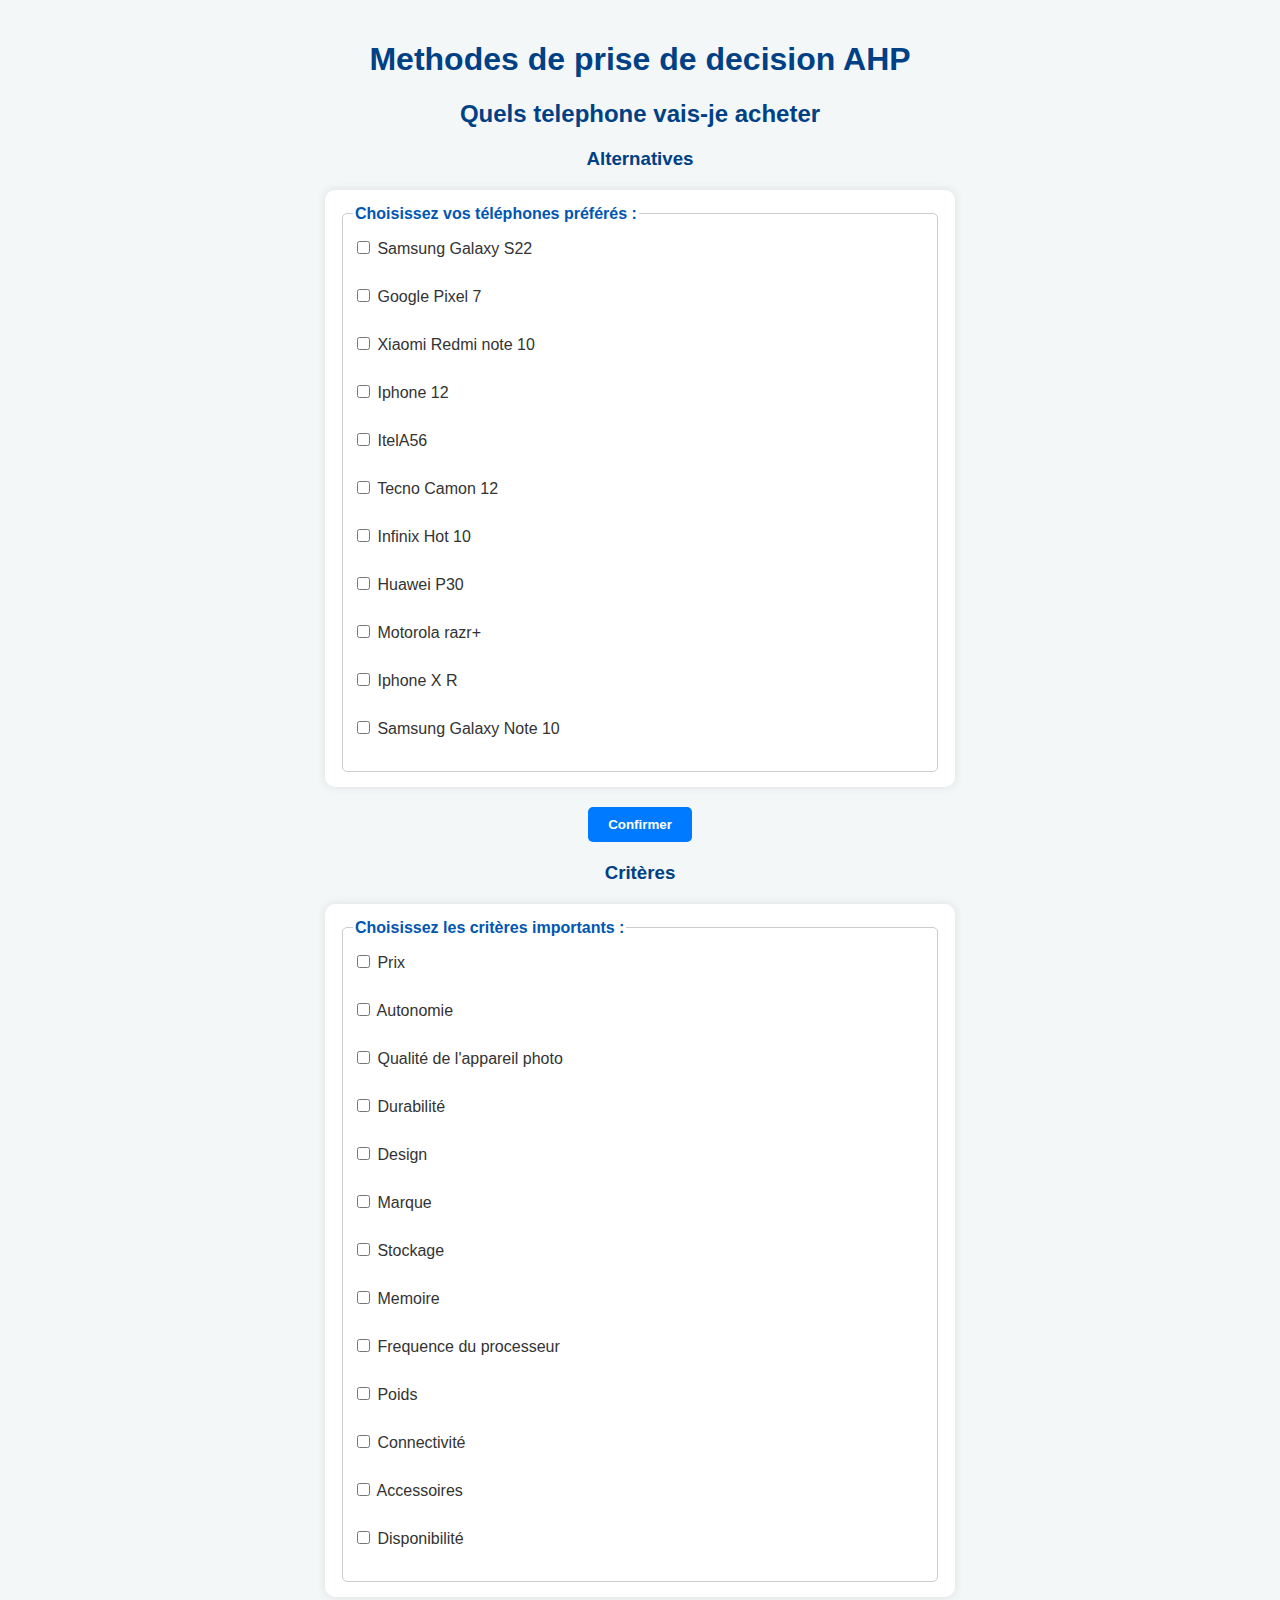
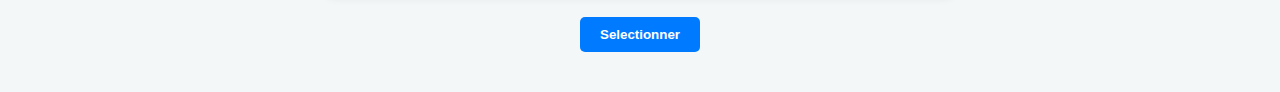
==== index.html @ 9ec79acf "second" ====
<!DOCTYPE html>
<html lang="en">
<head>
    <meta charset="UTF-8">
    <meta name="viewport" content="width=device-width, initial-scale=1.0">
    <title>INF4178-Project_0</title>
    <link rel="stylesheet" href="index.css">

</head>
<body>
    <h1>Methodes de prise de decision AHP</h1>
    <h2>Quels telephone vais-je acheter</h2>
    <h3>Alternatives</h3>
    <form id="phone-selection-form">
        <fieldset>
            <legend>Choisissez vos téléphones préférés :</legend>
            <label><input type="checkbox" name="phones" value="Samsung Galaxy S22"> Samsung Galaxy S22</label><br>
            <label><input type="checkbox" name="phones" value="Google Pixel 7"> Google Pixel 7</label><br>
            <label><input type="checkbox" name="phones" value="Xiaomi Redmi note 10"> Xiaomi Redmi note 10</label><br>
            <label><input type="checkbox" name="phones" value="Iphone 12"> Iphone 12</label><br>
            <label><input type="checkbox" name="phones" value="ItelA56"> ItelA56</label><br>
            <label><input type="checkbox" name="phones" value="Tecno Camon 12"> Tecno Camon 12</label><br>
            <label><input type="checkbox" name="phones" value="Infinix Hot 10"> Infinix Hot 10</label><br>
            <label><input type="checkbox" name="phones" value="Huawei P30"> Huawei P30</label><br>
            <label><input type="checkbox" name="phones" value="Motorola razr+"> Motorola razr+</label><br>
            <label><input type="checkbox" name="phones" value="Iphone X R"> Iphone X R</label><br>
            <label><input type="checkbox" name="phones" value="Samsung Galaxy Note 10"> Samsung Galaxy Note 10</label><br>
        </fieldset>
    </form>
    <button id="phones-confirm">Confirmer</button>
    <h3>Critères</h3>
    <form id="criteria-selection-form">
        <fieldset>
            <legend>Choisissez les critères importants :</legend>
            <label><input type="checkbox" name="criteria" value="Prix"> Prix</label><br>
            <label><input type="checkbox" name="criteria" value="Autonomie"> Autonomie</label><br>
            <label><input type="checkbox" name="criteria" value="Qualité de l'appareil photo"> Qualité de l'appareil photo</label><br>
            <label><input type="checkbox" name="criteria" value="Durabilité"> Durabilité</label><br>
            <label><input type="checkbox" name="criteria" value="Design"> Design</label><br>
            <label><input type="checkbox" name="criteria" value="Marque"> Marque</label><br>
            <label><input type="checkbox" name="criteria" value="Stockage"> Stockage</label><br>
            <label><input type="checkbox" name="criteria" value="Memoire"> Memoire</label><br>
            <label><input type="checkbox" name="criteria" value="Frequence du processeur"> Frequence du processeur</label><br>
            <label><input type="checkbox" name="criteria" value="Poids"> Poids</label><br>
            <label><input type="checkbox" name="criteria" value="Connectivité"> Connectivité</label><br>
            <label><input type="checkbox" name="criteria" value="Accessoires"> Accessoires</label><br>
            <label><input type="checkbox" name="criteria" value="Disponibilité"> Disponibilité</label><br>
        </fieldset>
    </form>
    <button id="criteres-confirm">Selectionner</button>

    <div id="cache" >
    <h3>Donner l'importance relative de chaque Critères par rapport a l'objectif</h3>
    <h4>repondre au question suivante</h4>
    <div id="echelle-preferences"></div>
    <button id="valider">valider</button>
    </div>
    <div id="table-container"></div>
    <h3 id="result" style="color: rgb(17, 226, 122);"></h3>

    <div id="details"></div>
</body>
<script src="index.js"></script>
</html>
---- index.css ----
body {
    font-family: 'Segoe UI', Tahoma, Geneva, Verdana, sans-serif;
    background: #f4f7f8;
    margin: 0;
    padding: 20px;
    color: #333;
}

h1, h2, h3, h4 {
    color: #004085;
    text-align: center;
}

form {
    background: #fff;
    padding: 15px;
    margin: 20px auto;
    max-width: 600px;
    border-radius: 10px;
    box-shadow: 0 0 10px rgba(0,0,0,0.1);
}

fieldset {
    border: 1px solid #ccc;
    padding: 10px;
    border-radius: 5px;
}

legend {
    font-weight: bold;
    color: #0056b3;
}

label {
    display: block;
    margin: 5px 0;
}

button {
    display: block;
    margin: 20px auto;
    padding: 10px 20px;
    background-color: #007bff;
    border: none;
    color: white;
    font-weight: bold;
    border-radius: 5px;
    cursor: pointer;
}

button:hover {
    background-color: #0056b3;
}

table {
    margin: 20px auto;
    border-collapse: collapse;
    width: 90%;
    background-color: #fff;
    box-shadow: 0 0 5px rgba(0,0,0,0.1);
}

th, td {
    padding: 10px;
    text-align: center;
    border: 1px solid #ccc;
}

input[type="number"] {
    width: 60px;
    padding: 5px;
    text-align: center;
}

#cache{
display:none;
}
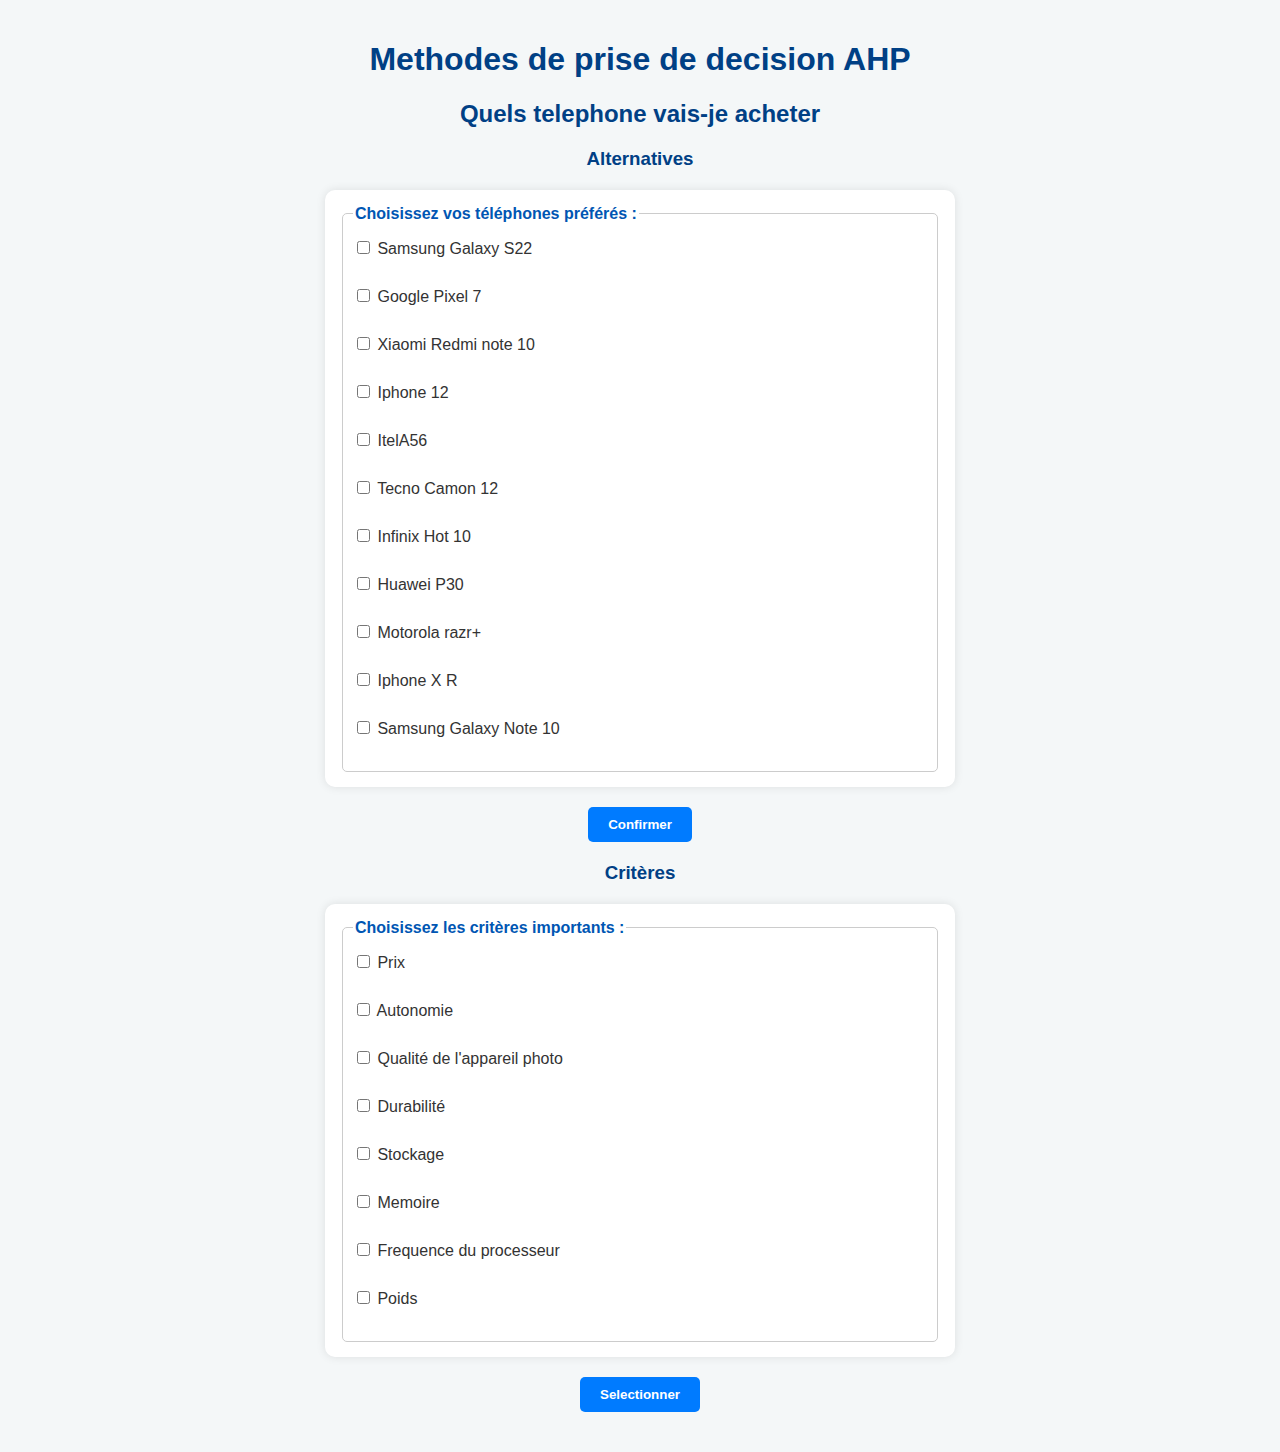
==== commit cabe028a: "add uniter" ====
--- a/index.html
+++ b/index.html
@@ -32,19 +32,14 @@
     <form id="criteria-selection-form">
         <fieldset>
             <legend>Choisissez les critères importants :</legend>
-            <label><input type="checkbox" name="criteria" value="Prix"> Prix</label><br>
-            <label><input type="checkbox" name="criteria" value="Autonomie"> Autonomie</label><br>
-            <label><input type="checkbox" name="criteria" value="Qualité de l'appareil photo"> Qualité de l'appareil photo</label><br>
-            <label><input type="checkbox" name="criteria" value="Durabilité"> Durabilité</label><br>
-            <label><input type="checkbox" name="criteria" value="Design"> Design</label><br>
-            <label><input type="checkbox" name="criteria" value="Marque"> Marque</label><br>
-            <label><input type="checkbox" name="criteria" value="Stockage"> Stockage</label><br>
-            <label><input type="checkbox" name="criteria" value="Memoire"> Memoire</label><br>
-            <label><input type="checkbox" name="criteria" value="Frequence du processeur"> Frequence du processeur</label><br>
-            <label><input type="checkbox" name="criteria" value="Poids"> Poids</label><br>
-            <label><input type="checkbox" name="criteria" value="Connectivité"> Connectivité</label><br>
-            <label><input type="checkbox" name="criteria" value="Accessoires"> Accessoires</label><br>
-            <label><input type="checkbox" name="criteria" value="Disponibilité"> Disponibilité</label><br>
+            <label><input type="checkbox" name="criteria" value="Prix(FCFA)"> Prix</label><br>
+            <label><input type="checkbox" name="criteria" value="Autonomie(H)"> Autonomie</label><br>
+            <label><input type="checkbox" name="criteria" value="Qualité de l'appareil photo(MP)"> Qualité de l'appareil photo</label><br>
+            <label><input type="checkbox" name="criteria" value="Durabilité(Year)"> Durabilité</label><br>
+            <label><input type="checkbox" name="criteria" value="Stockage(Go)"> Stockage</label><br>
+            <label><input type="checkbox" name="criteria" value="Memoire(Go)"> Memoire</label><br>
+            <label><input type="checkbox" name="criteria" value="Frequence du processeur(Hz)"> Frequence du processeur</label><br>
+            <label><input type="checkbox" name="criteria" value="Poids(g)"> Poids</label><br>
         </fieldset>
     </form>
     <button id="criteres-confirm">Selectionner</button>
